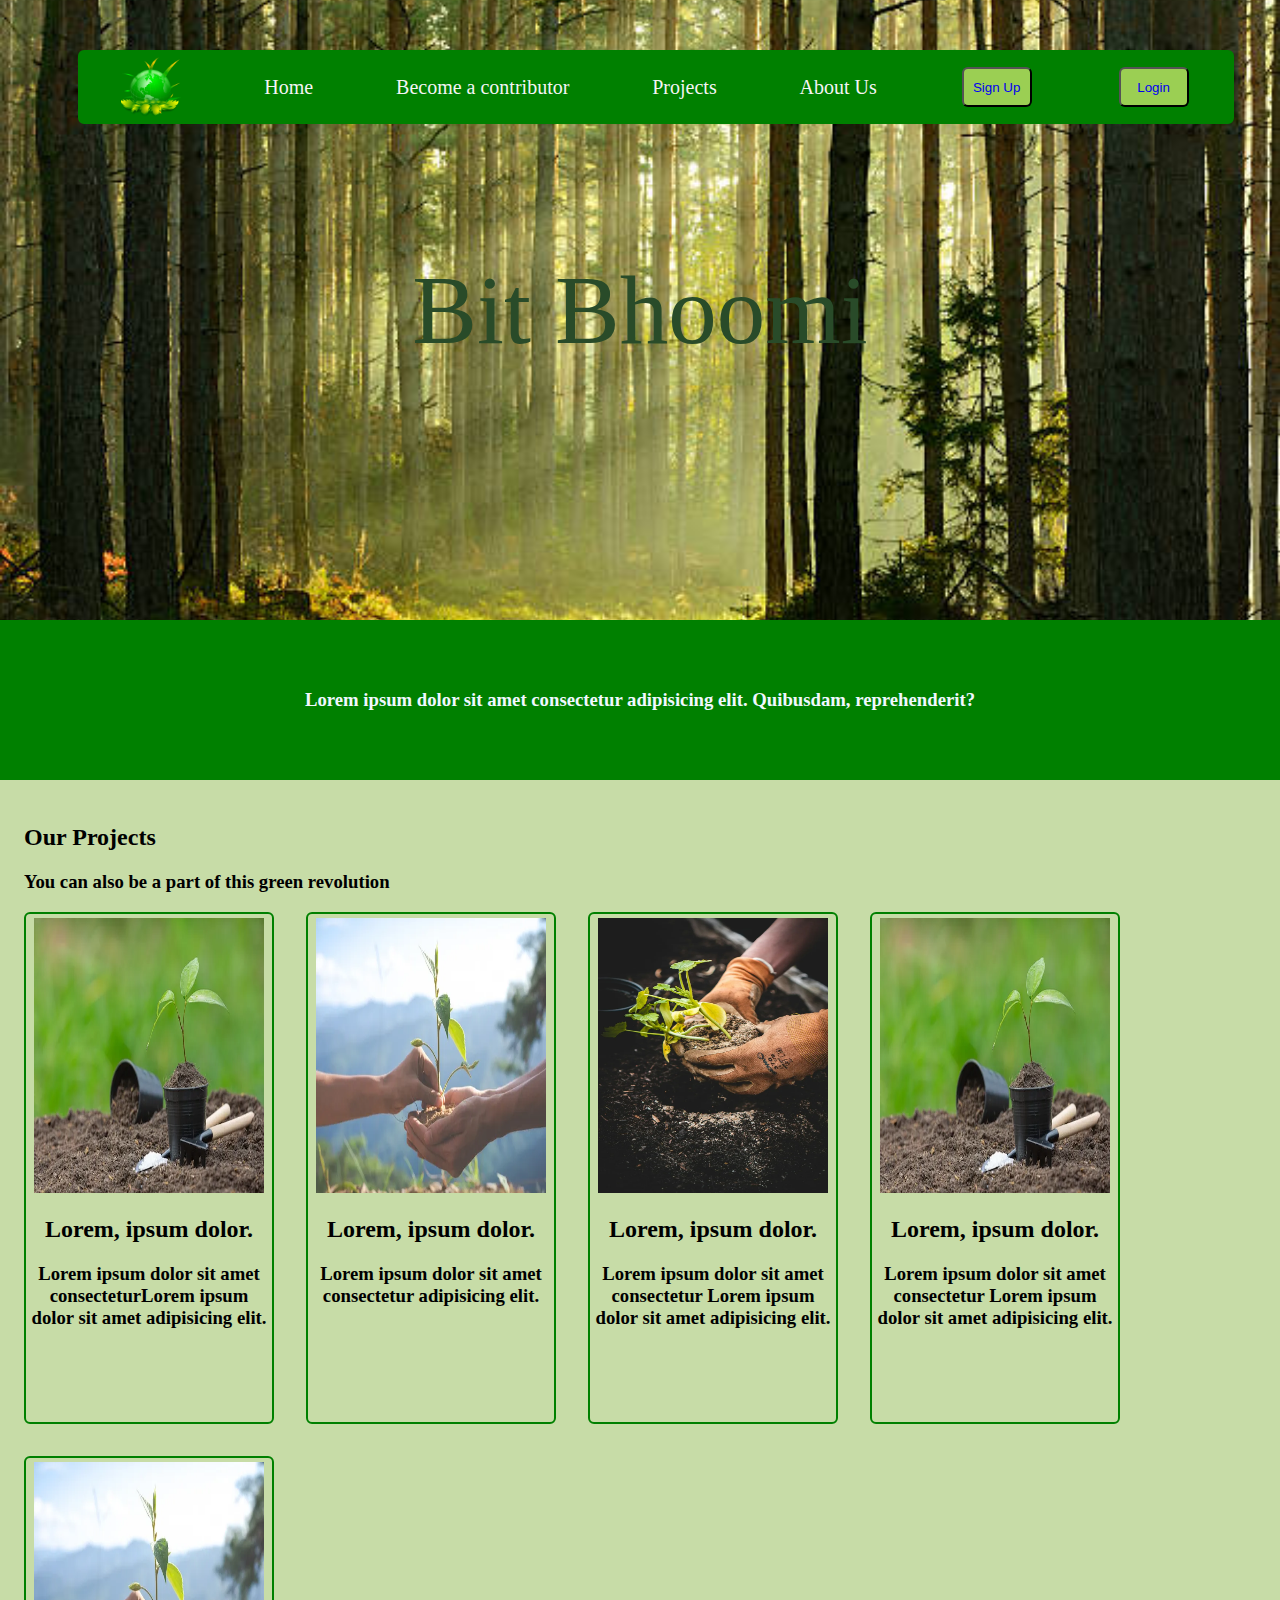
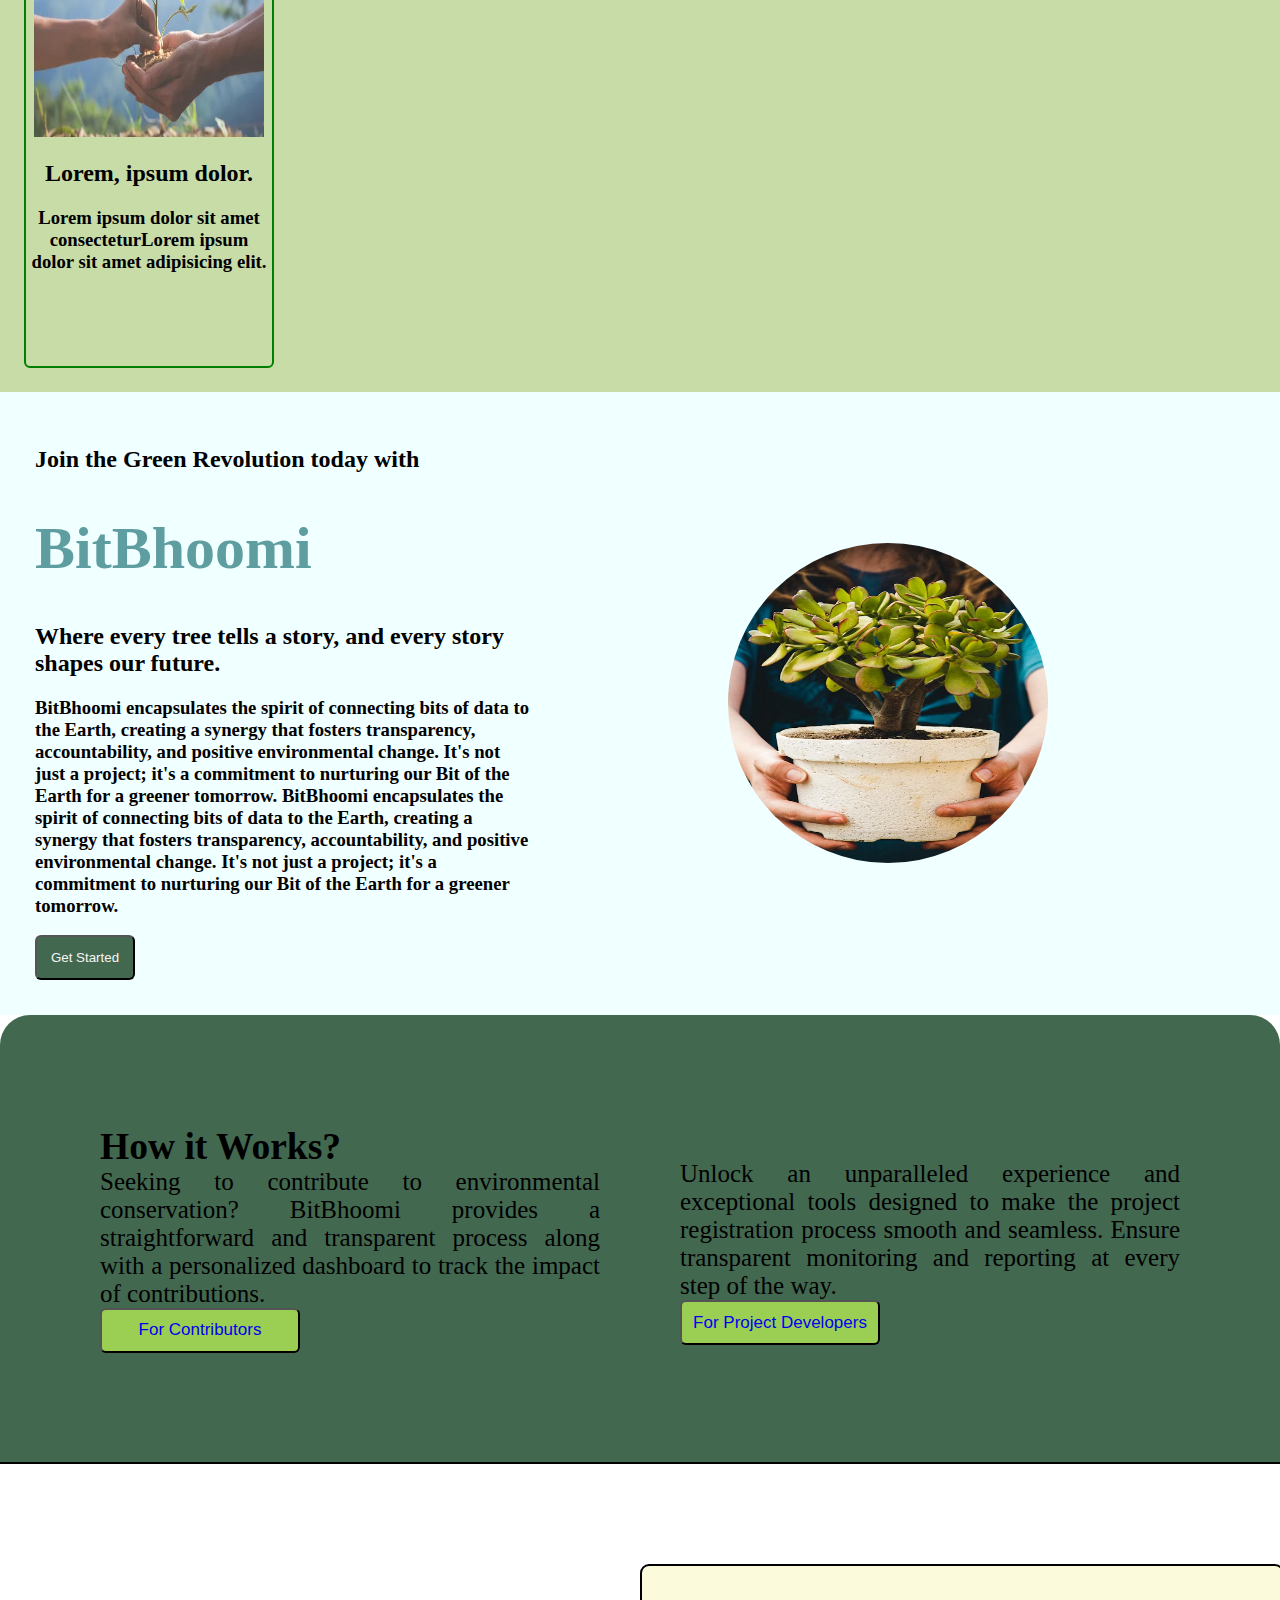
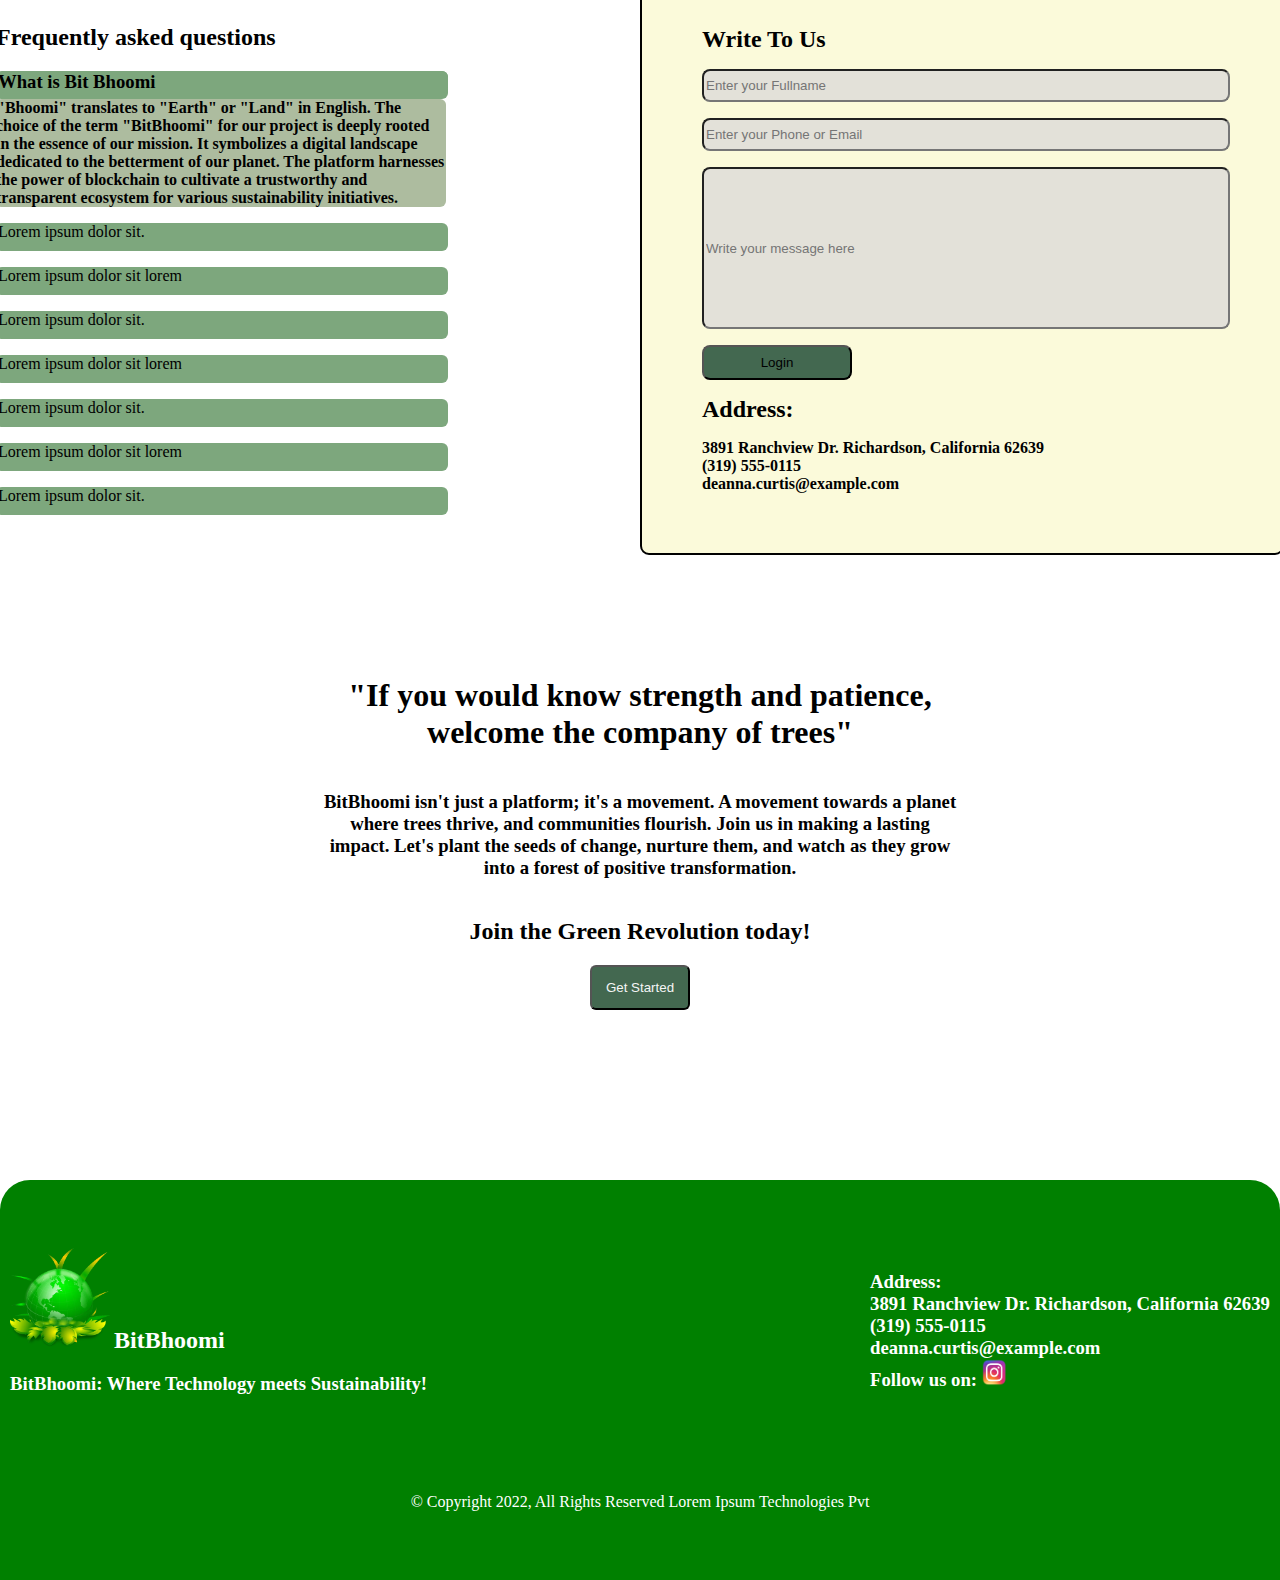
==== landing.html @ 98a6a222 "Add files via upload" ====
<!DOCTYPE html>
<html lang="en">
<head>
    <meta charset="UTF-8">
    <meta name="viewport" content="width=device-width, initial-scale=1.0">
    <title>Document</title>
    <link rel="stylesheet" href="landing.css">
</head>
<body> 
    <div class="fi">
        <p>Bit Bhoomi</p>
        <div class="nav"> 
           <img src="assets/1.n2.webp" alt="f" width="60px"height="60px">
           <li>Home</li>
           <li>Become a contributor</li>
           <li>Projects</li>
           <li>About Us</li>
           <button class="b"><a href="sign.html">Sign Up</a> </button>
           <button class="b"><a href="login.html">Login</a> </button>
        </div>
       </div>
       <div class="se"><h3>Lorem ipsum dolor sit amet consectetur adipisicing elit. Quibusdam, reprehenderit?</h3>    
       </div>
       <div class="pro">
        <h2>Our Projects</h2>
        <h3>You can also be a part of this green revolution</h3>
        <div id="box">
            <div class="project"><img src="assets/b1.webp" alt="f"><h2>Lorem, ipsum dolor.</h2><h3>Lorem ipsum dolor sit amet consecteturLorem ipsum dolor sit amet  adipisicing elit.</h3></div>
            <div class="project"><img src="assets/b2.webp" alt="f"><h2>Lorem, ipsum dolor.</h2><h3>Lorem ipsum dolor sit amet consectetur adipisicing elit.</h3></div>
            <div class="project"><img src="assets/b3.webp" alt="f"><h2>Lorem, ipsum dolor.</h2><h3>Lorem ipsum dolor sit amet consectetur Lorem ipsum dolor sit amet adipisicing elit.</h3></div>
            <div class="project"><img src="assets/b1.webp" alt="f"><h2>Lorem, ipsum dolor.</h2><h3>Lorem ipsum dolor sit amet consectetur Lorem ipsum dolor sit amet adipisicing elit.</h3></div>
            <div class="project"><img src="assets/b2.webp" alt="f"><h2>Lorem, ipsum dolor.</h2><h3>Lorem ipsum dolor sit amet consecteturLorem ipsum dolor sit amet  adipisicing elit.</h3></div>
        </div>
    </div>
    <div class="fou">
        <div class="side">
            <h2>Join the Green Revolution today with </h2>
        <h1>BitBhoomi</h1>
        <h2>Where every tree tells a story, and every story shapes our future.</h2>
        <h3>BitBhoomi encapsulates the spirit of connecting bits of data to the Earth, creating a synergy that fosters transparency, accountability, and positive environmental change. It's not just a project; it's a commitment to nurturing our Bit of the Earth for a greener tomorrow. BitBhoomi encapsulates the spirit of connecting bits of data to the Earth, creating a synergy that fosters transparency, accountability, and positive environmental change. It's not just a project; it's a commitment to nurturing our Bit of the Earth for a greener tomorrow.
           </h3>
        <button class="b2"> Get Started</button>
        </div>
        <div class="side1" id="s">
            <img src="assets/n3.avif" alt="f">
        </div>
    </div>
    <div class="five"><div id="r"><div class="si">
        <h2><strong>How it Works? <br></strong></h2> 
        Seeking to contribute to environmental conservation? BitBhoomi provides a straightforward and transparent process along with a personalized dashboard to track the impact of contributions.
         <br> <button class="b3"><a href="co.html">For Contributors</a></button> </div>
        <div class="si"><br> Unlock an unparalleled experience and exceptional tools designed to make the project registration process smooth and seamless. Ensure transparent monitoring and reporting at every step of the way.<br><button class="b3"><a href="pd.html">For Project Developers</a></button></div>
     </div></div>
     <div class="six">
        <div class="right">
            <div class="ques">
                <div class="q1">
                    <h2>Frequently asked questions</h2>
                    <div class="qm"><h3>What is Bit Bhoomi</h3></div>
                    <h4>"Bhoomi" translates to "Earth" or "Land" in English. The choice of the term "BitBhoomi" for our project is deeply rooted in the essence of our mission. It symbolizes a digital landscape dedicated to the betterment of our planet. The platform harnesses the power of blockchain to cultivate a trustworthy and transparent ecosystem for various sustainability initiatives.</h4>
                </div>
            </div>
            <div class="qu">
                <div class="qm">Lorem ipsum dolor sit.</div>
                <div class="qm">Lorem ipsum dolor sit lorem</div>
                <div class="qm">Lorem ipsum dolor sit.</div>
                <div class="qm">Lorem ipsum dolor sit lorem</div>
                <div class="qm">Lorem ipsum dolor sit.</div>
                <div class="qm">Lorem ipsum dolor sit lorem</div>
                <div class="qm">Lorem ipsum dolor sit.</div>
               </div></div>
               <div class="log">
                <h2>Write To Us</h2>
                  <input class="m" type="text" placeholder="Enter your Fullname">
                  <input class="m" type="text" placeholder="Enter your Phone or Email">
                   <input class="me" type="text" placeholder="Write your message here">
                   <button>Login</button>
                   <h2>Address:</h2>
        <h4>3891 Ranchview Dr. Richardson, California 62639 <br>
        (319) 555-0115 <br>
        deanna.curtis@example.com</h4>
            </div>
     </div>
     <div id="way">
        <h1>"If you would know strength and patience, 
            welcome the company of trees"</h1>
            <h3>BitBhoomi isn't just a platform; it's a movement. A movement towards a planet where trees thrive, and communities flourish. Join us in making a lasting impact. Let's plant the seeds of change, nurture them, and watch as they grow into a forest of positive transformation.
            </h3>
               <h2> Join the Green Revolution today!</h2>
               <button class="b2"> Get Started</button>
     </div>
     <div class="last">
        <div class="safe">  <div class="l1"><img src="assets/1.n2.webp" alt="f" width="100px" height="100px">
          <h2>BitBhoomi</h2>
      <h3>BitBhoomi: Where Technology meets Sustainability!</h3>
  </div>
  <div class="l2">
  <h3>Address: <br>
      3891 Ranchview Dr. Richardson, California 62639 <br>
      (319) 555-0115 <br>
      deanna.curtis@example.com <br>
      Follow us on: <img src="assets/insta.png" alt="f" width="25px" height="27px">
      </h3>
  </div>
       </div><div class="foot">© Copyright 2022, All Rights Reserved Lorem Ipsum Technologies Pvt </div>
      </div>
    
</body>
</html>
---- landing.css ----
body{
    margin: 0px;padding:0px;
}
.fi{
    background-image: url(assets/ch3.jpg);
    width: 100%; height:620px; margin:0px;padding: 0px;
    text-align: center;
    animation: change 10s infinite 2s ease-in-out;
    background-position: center;background-repeat:no-repeat;background-size:cover;
    display: flex;
    align-items: center;justify-content: center;
}
.fi p{
    font-size: 97px;
    color: #294B29;
}
@keyframes change{
    0%{
        background-image:url(assets/ch3.jpg) ; 
          
    }
    20%{
        background-image:url(assets/ch5.jpg);
        
    }
    40%{
        background-image:url(assets/ch4.jpg);
       
    }
}

.nav{
    border: 2px solid green;
    display:flex;flex-wrap:wrap;
    width: 90%;z-index: 2;
    position:fixed;
    top:50px;left:78px;
    height: 70px;
    justify-content:space-around;
    align-items: center;
    background-color: green; border-radius: 6px;
    color: whitesmoke; 
    @media (max-width:850px){
        width: 100%;
        height: 105px;gap:3px;
         left: 0%;
    }
   
}

.nav img{
    width:60px;height:60px;
}
li{font-size: 20px;
    list-style: none;
}
.b{
    width: 70px;
    padding: 2px;
    margin: 2px;
    height: 40px;
    background-color: #9BCF53;
    border-radius: 6px;
}
.b a{
    text-decoration: none;
}
.b:hover{
    transform: translate(5px,2px);}
    .se{
    height: 160px;
    width:100%;display: flex;flex-wrap:wrap;
    background-color: green;
    justify-content: center; color: aliceblue;
    align-items: center;
}

.pro{
    background-color: #C7DCA7;
padding:24px;
}
#box{
display: inline-flex; flex-wrap:wrap;
gap: 2rem;
}
.project{text-align: center;
padding:4px;border-radius: 6px;
width:238px; height: 500px; border: 2px solid green;
}
.project:hover{
box-shadow: 10px 5px 4px #436850;
transform: translate(5px,2px);
}
.project img{
width: 230px;
height:275px;
}
.fou{
background-color: azure;
display: flex;
flex-direction: row;padding: 35px;

}
.side{
width:45%;
}
#s img{
border-radius: 60% 60%;
width: 320px;
height: 320px;
opacity: 1; animation: fr 6s normal 0.4s infinite;
}
@keyframes fr{
from{
opacity: 1;
}to{
opacity: 0.6;
}
}
.side1{align-items: center;
width:65%;display: flex;
justify-content: center;
}
.b2{
background-color: #436850;
color: whitesmoke; border-radius: 6px;
width: 100px; height: 45px;
}
.b2:hover{background-color: #C7DCA7;
transform: translate(5px,2px);
}
.side h1{
font-size: 60px;
color: cadetblue;
animation: four 6s normal 0.2s infinite;
}
@keyframes four{
from{font-size: 60px;
color: cadetblue;
}
to{@media (max-width:470px){
font-size: 65px;
color: #436850;
}
font-size: 75px;
color: #436850;
}
}

.si{padding: 8px;font-size: 25px;
width:500px; text-align: justify;
}
.five{
border-bottom: 2px solid black;
background-color: #436850;
border-radius: 30px 30px 0 0px;
@media(max-width:950px){
height: 550px;
}
}

.si h2{
margin: 0%;
} 
#r{
display:inline-flex;flex-wrap: wrap;
gap:4rem; align-items:center;justify-content: center;
height:447px;width: 100%;
@media(max-width:950px){
gap: 2rem;
}

}
.b3{
background-color: #9BCF53; font-size: 17px;
color: whitesmoke; border-radius: 6px;
width: 200px; height: 45px; box-shadow: 0px 0px 0px white;
animation: size 6s normal 1s infinite;
}
@keyframes size{
from{
 box-shadow: 0px 0px 0px white;
}
to{
box-shadow: -2px 4px 3px #ADBC9F;
}
}
a{
text-decoration: none;
}
.q1{
    display: flex;flex-direction:column;gap:0px;width: 450px;
}
.q1 h3{
    background-color: rgb(125, 167, 125);
}
.q1 h3,h4{
    margin: 0px;
    border-radius: 6px;
}
.q1 h4{
    background-color:  #ADBC9F;
}

.qu{display: flex;flex-direction:column;
      gap:1rem;
}
.qm{
background-color:rgb(125, 167, 125);width: 450px;border-radius: 6px;height: 28px;padding-left: 2px;
}
.log{
    display: flex;flex-direction:column;gap:1rem;border: 2px solid black;border-radius:9px;margin:0px;width:520px;
    padding: 60px;background-color: #FBFADA;
}
.m{
border-radius: 8px; width:520px;height: 27px;background-color: #E3E1D9;
}.right{
    display: flex;flex-direction:column; gap:1rem;position: relative;
}.me{
    height:156px; width:520px;border-radius: 8px;background-color: #E3E1D9;
}
.log h2,h4{
margin: 0px;
}.six{
display: flex;align-items: center;justify-content: center;flex-direction: row;gap:12rem;padding: 100px;
}.log button{
width:150px;height:35px;border-radius: 8px;background-color: #436850;
}
#way{
text-align: center;
}
.last{
background-color: green;height: 400px;width: 100%;position: relative;
top:170px; border-radius: 30px 30px 0 0px;
display:flex;justify-content: center;align-items: center;gap:5rem;flex-direction: column;

}.l2{
text-align:left; color: white;
}.l1{
text-align:left; width:700px;color: white;
}
.l1 h2{display: inline;
text-align: center;
} .safe{
display:flex;justify-content: center;align-items:center;gap:10rem;
}
.foot{
color: white;
}
#way{
    display: flex;align-items: center;justify-content: center;
    flex-direction: column;width:50%;margin: auto;
}
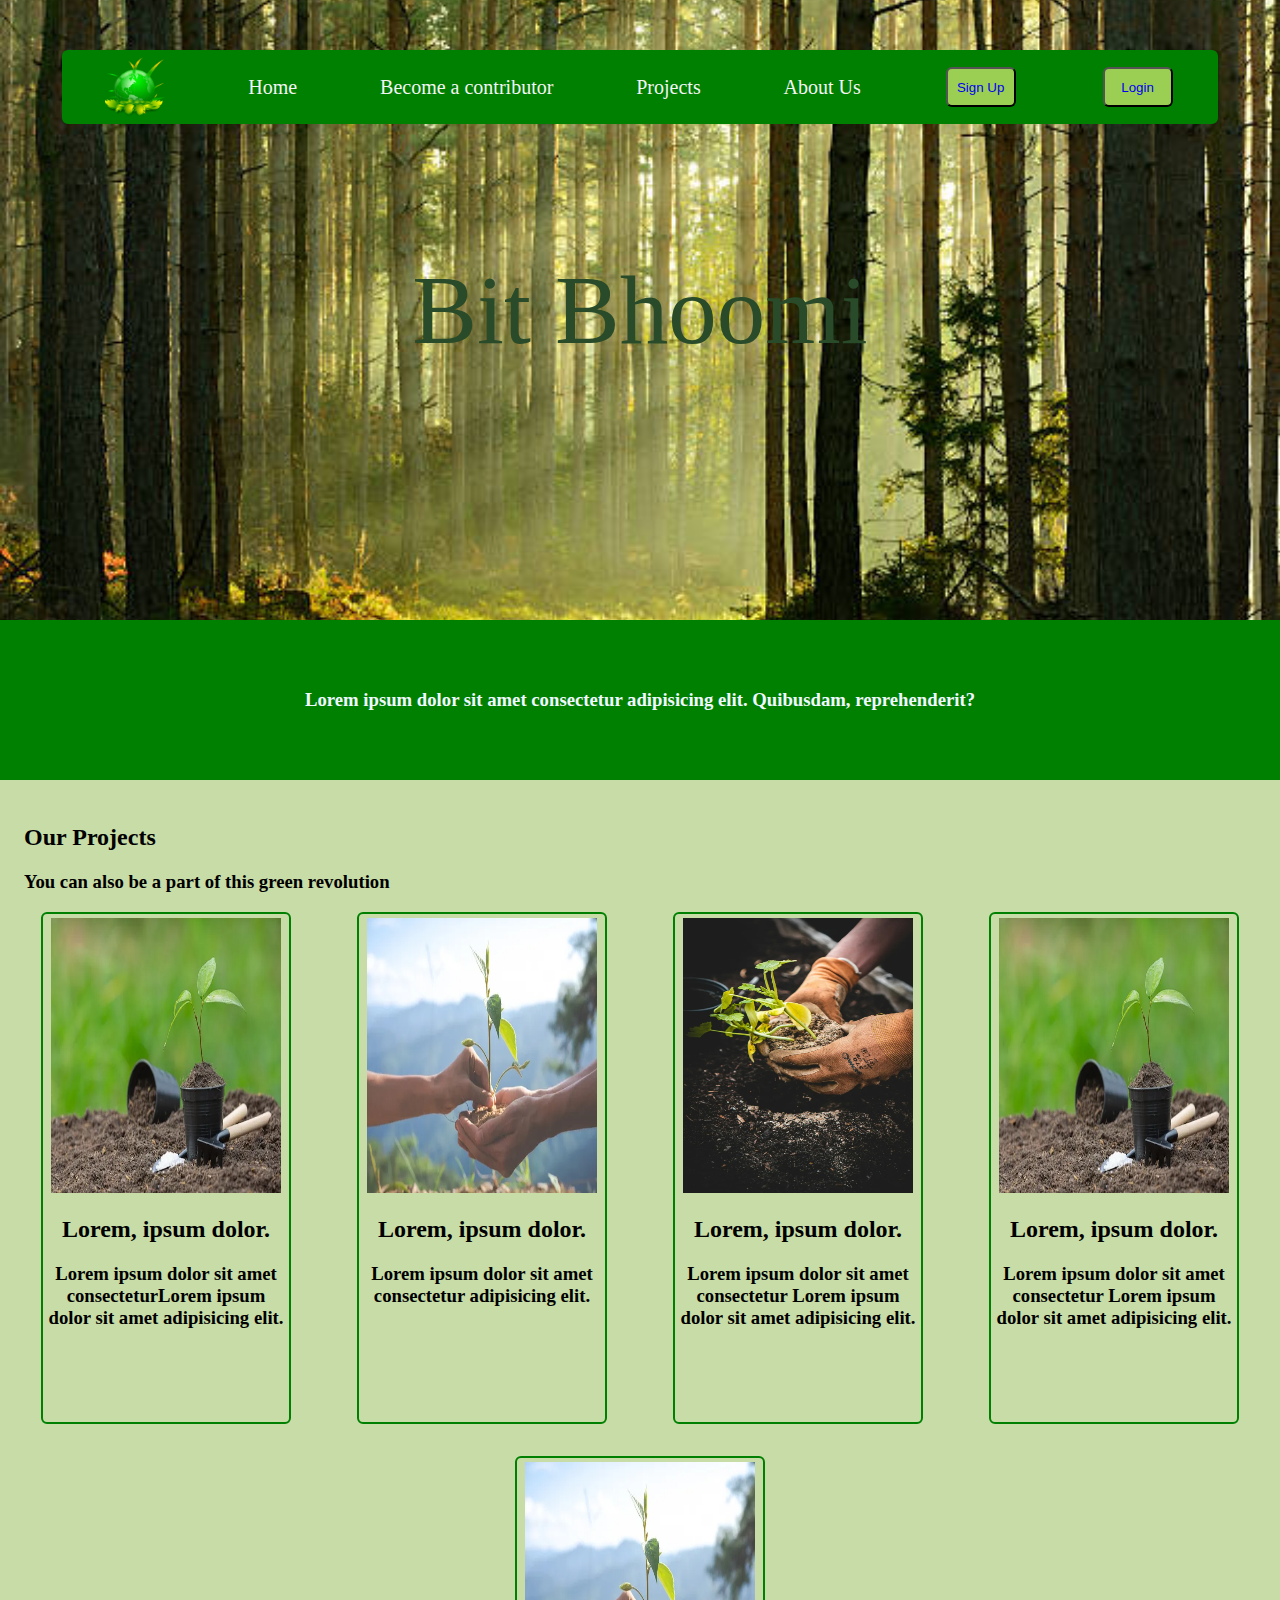
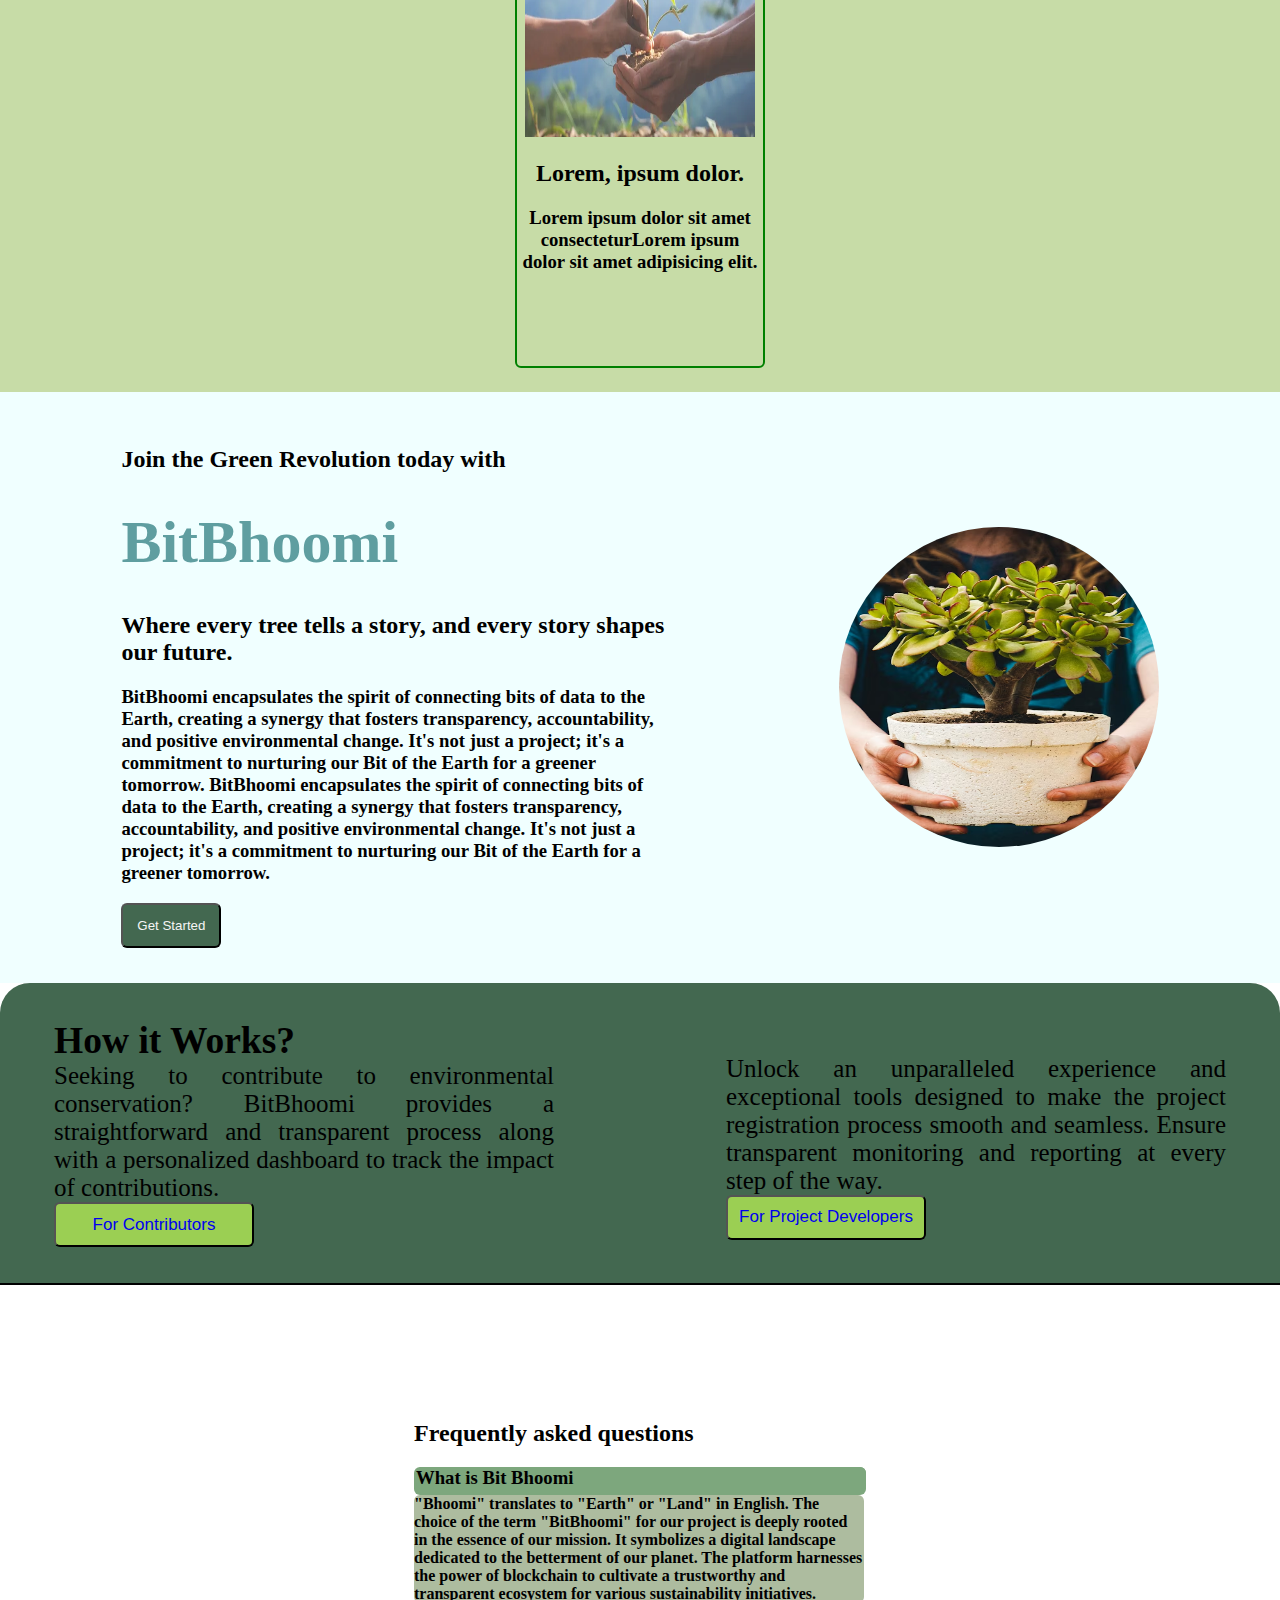
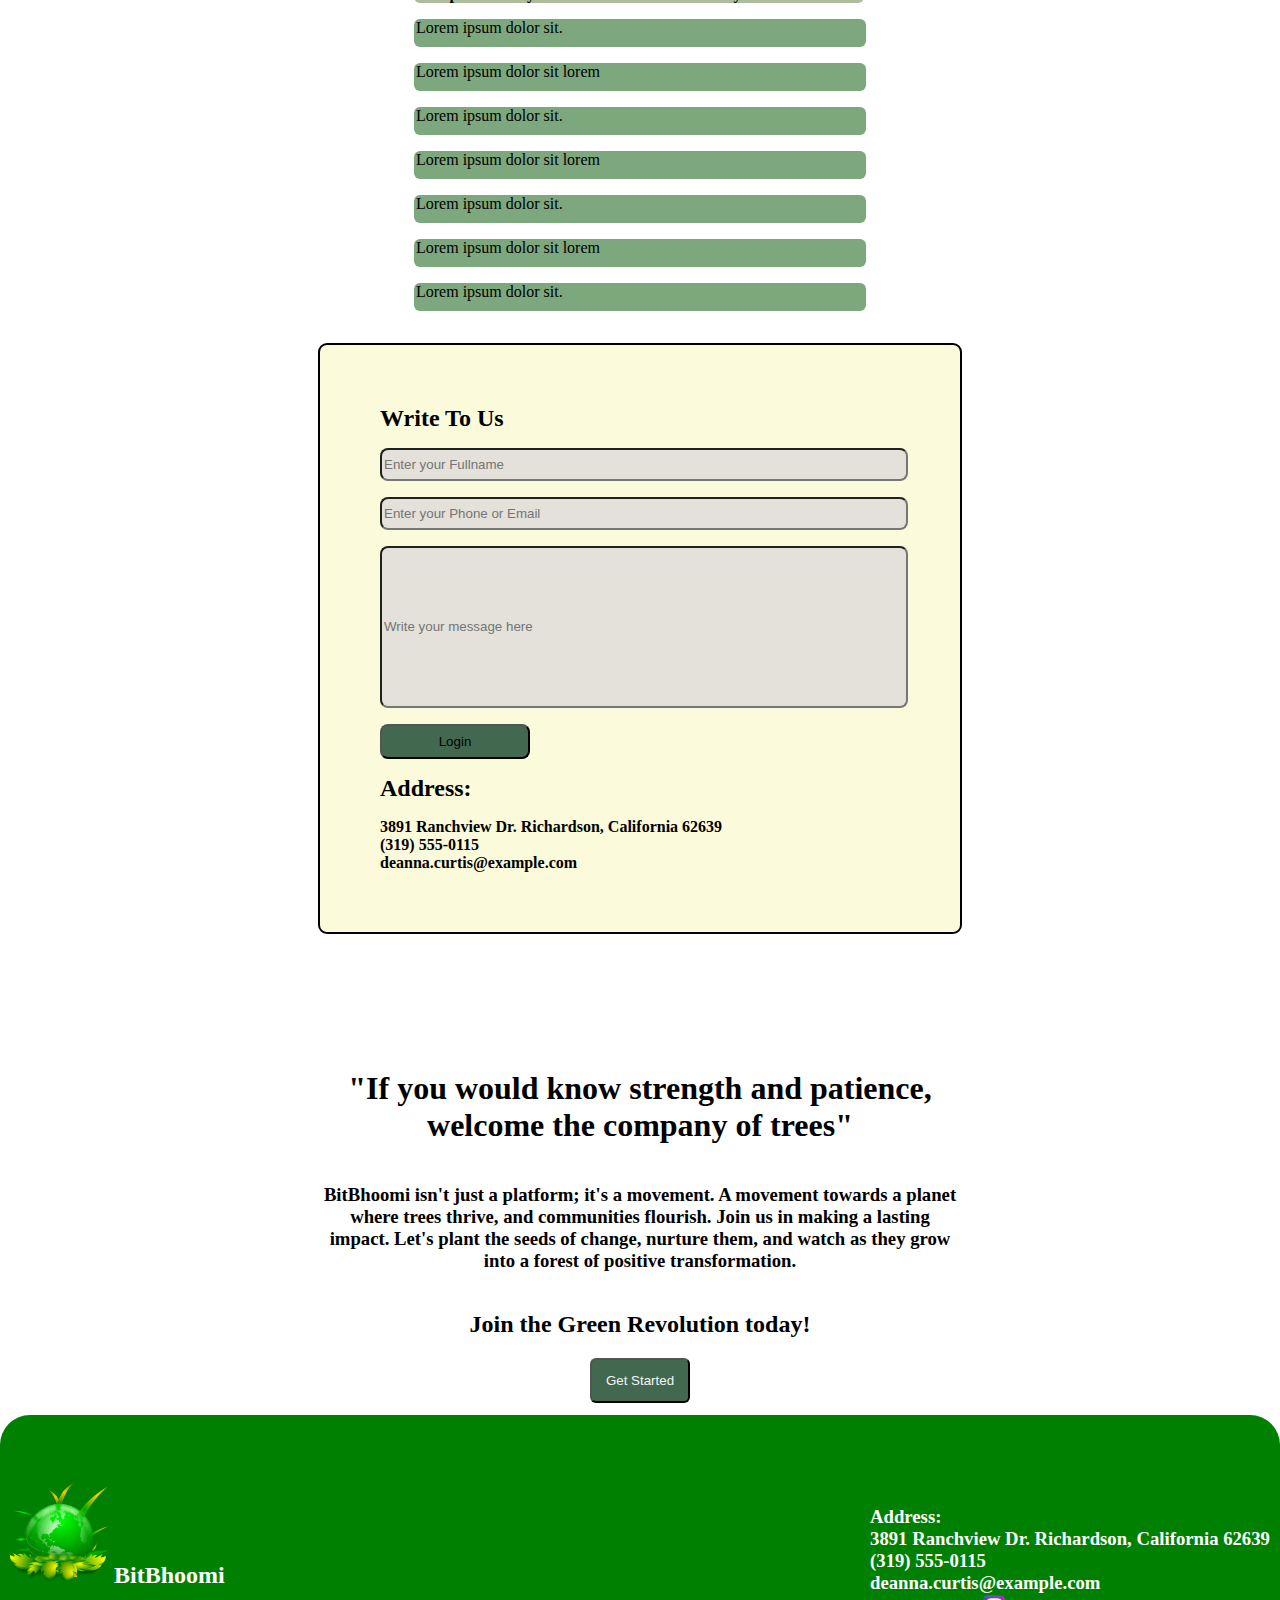
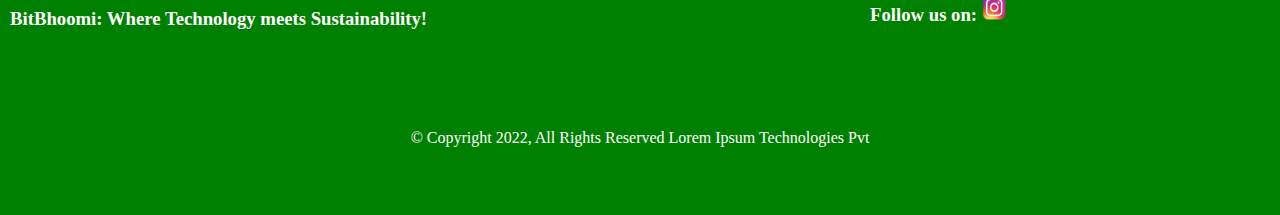
==== commit 4c084448: "Add files via upload" ====
--- a/landing.html
+++ b/landing.html
@@ -4,7 +4,7 @@
     <meta charset="UTF-8">
     <meta name="viewport" content="width=device-width, initial-scale=1.0">
     <title>Document</title>
-    <link rel="stylesheet" href="landing.css">
+    <link rel="stylesheet" href="new.css">
 </head>
 <body> 
     <div class="fi">
@@ -15,6 +15,10 @@
            <li>Become a contributor</li>
            <li>Projects</li>
            <li>About Us</li>
+           <label for="check"><svg xmlns="http://www.w3.org/2000/svg" width="36" height="36" fill="currentColor" class="bi bi-card-list" viewBox="0 0 16 16">
+            <path d="M14.5 3a.5.5 0 0 1 .5.5v9a.5.5 0 0 1-.5.5h-13a.5.5 0 0 1-.5-.5v-9a.5.5 0 0 1 .5-.5zm-13-1A1.5 1.5 0 0 0 0 3.5v9A1.5 1.5 0 0 0 1.5 14h13a1.5 1.5 0 0 0 1.5-1.5v-9A1.5 1.5 0 0 0 14.5 2z"/>
+            <path d="M5 8a.5.5 0 0 1 .5-.5h7a.5.5 0 0 1 0 1h-7A.5.5 0 0 1 5 8m0-2.5a.5.5 0 0 1 .5-.5h7a.5.5 0 0 1 0 1h-7a.5.5 0 0 1-.5-.5m0 5a.5.5 0 0 1 .5-.5h7a.5.5 0 0 1 0 1h-7a.5.5 0 0 1-.5-.5m-1-5a.5.5 0 1 1-1 0 .5.5 0 0 1 1 0M4 8a.5.5 0 1 1-1 0 .5.5 0 0 1 1 0m0 2.5a.5.5 0 1 1-1 0 .5.5 0 0 1 1 0"/>
+          </svg></label>
            <button class="b"><a href="sign.html">Sign Up</a> </button>
            <button class="b"><a href="login.html">Login</a> </button>
         </div>
--- a/new.css
+++ b/new.css
@@ -0,0 +1,319 @@
+body{
+    margin: 0px;padding:0px;
+}
+.fi{
+    background-image: url(assets/ch3.jpg);
+    width: 100%; height:620px; margin:0px;padding: 0px;
+    text-align: center;
+    animation: change 10s infinite 2s ease-in-out;
+    background-position: center;background-repeat:no-repeat;background-size:cover;
+    display: flex;
+    align-items:center;justify-content:center;
+}
+.fi p{
+    font-size: 97px;
+    color: #294B29;
+}
+@keyframes change{
+    0%{
+        background-image:url(assets/ch3.jpg) ;     
+    }
+    20%{
+        background-image:url(assets/ch5.jpg); 
+    }
+    40%{
+        background-image:url(assets/ch4.jpg);
+    }
+}
+.nav{
+    border: 2px solid green;
+    display:flex;flex-wrap:wrap;
+    width: 90%;z-index: 2;
+    position:fixed;
+    top:50px;
+    margin: auto;
+    height: 70px;
+    justify-content:space-around;
+    align-items: center;
+    background-color: green; border-radius: 6px;
+    color: whitesmoke; 
+}
+.nav img{
+    width:60px;height:60px;
+}
+li{font-size: 20px;
+    list-style: none;
+}
+.b{
+    width: 70px;
+    padding: 2px;
+    margin: 2px;
+    height: 40px;
+    background-color: #9BCF53;
+    border-radius: 6px;
+}
+.b a{
+    text-decoration: none;
+}
+.b:hover{
+    transform: translate(5px,2px);}
+.check-btn{
+display: none;
+}
+.nav label{
+display: none;
+}
+@media screen and (max-width:825px){
+  .nav label{
+    display: block;
+  }
+  .nav{
+    justify-content:space-between;padding-left: 18px;padding-right: 18px;
+  }
+  .nav li,.b{
+    display: none;
+  }
+  .fi p{
+    font-size:67px;
+  }
+}
+/* @media screen and (max-width:450px) {
+    .nav{
+        margin: auto;
+    }
+} */
+.se{
+        height: 160px;
+        width:100%;
+        background-color: green;
+        justify-content: center; display: flex;
+        color: aliceblue;text-align: center;
+        align-items: center;
+    }
+    .pro{
+        background-color: #C7DCA7;
+padding:24px;
+    }
+    #box{
+display: flex; flex-wrap:wrap;justify-content: space-around;
+gap: 2rem;
+}
+.project{text-align: center;
+padding:4px;border-radius: 6px;
+width:238px; height: 500px; border: 2px solid green;
+}
+.project:hover{
+box-shadow: 10px 5px 4px #436850;
+transform: translate(5px,2px);
+}
+.project img{
+width: 230px;
+height:275px;
+}
+.fou{
+background-color: azure;
+display: flex;flex-wrap: wrap;
+flex-direction: row;padding: 35px;width:vw;
+justify-content: space-around;
+}
+.side{
+width:45%;
+}
+#s img{
+ border-radius: 60% 60%;
+ width: 320px;
+ height: 320px;
+ opacity: 1; animation: fr 6s normal 0.4s infinite;
+}
+@keyframes fr{
+from{
+    opacity: 1;
+}to{
+    opacity: 0.6;
+}
+}
+.side1{align-items: center;
+/* width:65%; */
+display: flex;
+justify-content: center;
+}
+.b2{
+background-color: #436850;
+color: whitesmoke; border-radius: 6px;
+width: 100px; height: 45px;
+}
+.b2:hover{background-color: #C7DCA7;
+transform: translate(5px,2px);
+}
+.side h1{
+font-size: 60px;
+color: cadetblue;
+animation: four 6s normal 0.2s infinite;margin-top: 35px;margin-bottom: 35px;
+}
+@keyframes four{
+from{font-size: 60px;
+color: cadetblue;
+}
+to{@media (max-width:470px){
+    font-size: 65px;
+    color: #436850;
+}
+    font-size: 75px;
+    color: #436850;
+}
+}.si{padding: 8px;font-size: 25px;
+width:500px; text-align: justify;
+}
+@media screen and (max-width:450px) {
+.side h1{
+    animation: none;
+}
+.si{
+    text-align: center;
+}
+}
+.five{
+border-bottom: 2px solid black;
+background-color: #436850;width: vw;
+border-radius: 30px 30px 0 0px;padding-top: 28px;padding-bottom: 28px;
+}
+.si h2{
+margin: 0%;
+} 
+#r{
+display:flex;flex-wrap: wrap;
+gap:4rem; align-items:center;justify-content: space-around;
+width: 100%;
+}
+.b3{
+background-color: #9BCF53; font-size: 17px;
+color: whitesmoke; border-radius: 6px;
+width: 200px; height: 45px; box-shadow: 0px 0px 0px white;
+animation: size 6s normal 1s infinite;
+}
+@keyframes size{
+from{
+     box-shadow: 0px 0px 0px white;
+}
+to{
+box-shadow: -2px 4px 3px #ADBC9F;
+}
+}
+a{
+text-decoration: none;
+}
+.q1{
+        display: flex;flex-direction:column;gap:0px;width: 450px;
+    }
+    .q1 h3{
+        background-color: rgb(125, 167, 125);
+    }
+    .q1 h3,h4{
+        margin: 0px;
+        border-radius: 6px;
+    }
+    .q1 h4{
+        background-color:  #ADBC9F;
+    }
+    
+    .qu{display: flex;flex-direction:column;
+          gap:1rem;
+    }
+    .qm{
+background-color:rgb(125, 167, 125);width: 450px;border-radius: 6px;height: 28px;padding-left: 2px;
+}
+    .log{
+        display: flex;flex-direction:column;gap:1rem;border: 2px solid black;border-radius:9px;margin:0px;width:520px;
+        padding: 60px;background-color: #FBFADA;
+    }
+    .m{
+border-radius: 8px; width:520px;height: 27px;background-color: #E3E1D9;
+    }.right{
+        display: flex;flex-direction:column; gap:1rem;position: relative;
+    }.me{
+        height:156px; width:520px;border-radius: 8px;background-color: #E3E1D9;
+    }
+.log h2,h4{
+margin: 0px;
+}.six{
+display: flex;align-items: center;justify-content: center;flex-direction: row;gap:12rem;padding:100px;background-color: white;
+}.log button{
+width:150px;height:35px;border-radius: 8px;background-color: #436850;
+}
+@media screen and (max-width:1300px) {
+.six{
+    flex-wrap:wrap;margin:15px;gap: 2rem;
+}
+}
+
+@media screen and (max-width:640px){
+.six{
+    gap: 4rem;justify-content:center;
+}
+.log{
+    width: 320px;padding: 25px;
+}
+.me{
+    width: 320px;
+}
+.q1,.qm{
+    width: 240px;
+}
+.m{
+    width: 320px;
+}
+}
+#way{
+text-align: center;
+} #way{
+        display: flex;align-items: center;justify-content: center;
+        flex-direction: column;width:50%;margin: auto;
+    }
+.last{
+    background-color: green;height: 400px;width:vw;position: relative;
+     border-radius: 30px 30px 0 0px;margin-top: 12px;
+    display:flex;justify-content: center;align-items: center;gap:5rem;flex-direction: column;
+    
+   }.l2{
+    text-align:left; color: white;
+   }.l1{
+    text-align:left; width:700px;color: white;
+   }
+   .l1 h2{display: inline;
+    text-align: center;
+   } .safe{
+    display:flex;justify-content: center;align-items:center;gap:10rem;
+   }
+   .foot{
+    color: white; text-align: center;
+   }
+   @media screen and (max-width:1100px) {
+    .safe{
+    gap: 0rem;
+}
+.l1{
+    width: 600px;
+}
+   }
+@media screen and (max-width:900px) {
+.safe{
+    gap: 0rem;flex-wrap: wrap;
+}
+.last{
+    height: 550px;
+}
+.l1,.l2{
+    width: 550px;
+}
+} 
+@media screen and (max-width:600px) {
+.safe{
+    gap: 1rem;flex-wrap:wrap;
+}
+.l1{
+    width: 280px;
+}
+.l2{
+    width: 280px;
+}
+}  
